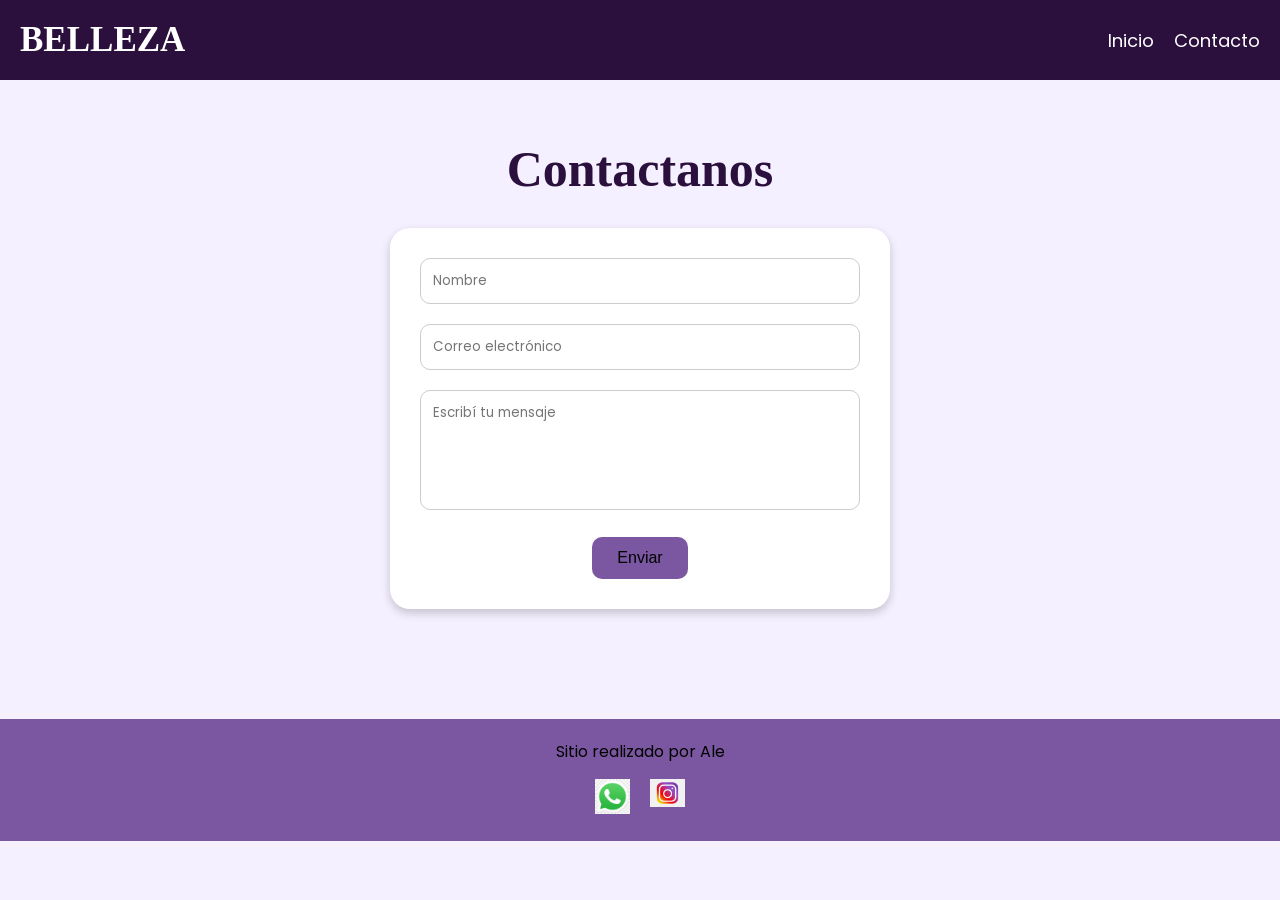
==== pages/contacto.html @ dc285491 "Add files via upload" ====
<!DOCTYPE html>
<html lang="es">

<head>
    <meta charset="UTF-8">
    <meta name="viewport" content="width=device-width, initial-scale=1.0">

    <!-- GOOGLE FONTS -->
    <link href="https://fonts.googleapis.com/css2?family=Poppins&display=swap" rel="stylesheet">

    <!-- CSS -->
    <link rel="stylesheet" href="../css/styles.css">

    <title>Contacto</title>
</head>

<body>

    <!-- HEADER -->
    <header>

        <div class="div-logo">
            <a href="../index.html" class="logo">BELLEZA</a>
        </div>

        <nav class="header-nav">
            <ul>
                <li><a href="../index.html">Inicio</a></li>
                <li><a href="./contacto.html">Contacto</a></li>
            </ul>
        </nav>

    </header>

    <!-- MAIN -->
    <main>

        <section class="contacto">

            <h1>Contactanos</h1>

            <form action="https://formspree.io/f/xqennopv" method="POST">

                <input type="text" name="nombre" placeholder="Nombre" required>

                <input type="email" name="email" placeholder="Correo electrónico" required>

                <textarea name="mensaje" placeholder="Escribí tu mensaje" required></textarea>

                <button type="submit">Enviar</button>

            </form>

        </section>

    </main>

    <!-- FOOTER -->
    <footer>

        <p>Sitio realizado por Ale</p>

        <nav>
            <ul class="footer-list">

                <li>
                    <img src="../img/whatsapp.png" alt="logo-whatsapp">
                </li>

                <li>
                    <img src="../img/instagram.png" alt="logo-instagram">
                </li>

            </ul>
        </nav>

    </footer>

</body>

</html>
---- css/styles.css ----
/* RESET */

*{
    margin: 0;
    padding: 0;
    box-sizing: border-box;
}

/* BODY */

body{
    font-family: 'Poppins', sans-serif;
    background-color: #f5f0ff;
    color: #1e1e1e;
}

/* HEADER */

header{
    background-color: #2b103d;
    display: flex;
    justify-content: space-between;
    align-items: center;
    padding: 20px;
}

.logo{
    color: white;
    text-decoration: none;
    font-size: 35px;
    font-family: cursive;
    font-weight: bold;
}

/* NAV */

.header-nav ul{
    display: flex;
    gap: 20px;
    list-style: none;
}

.header-nav a{
    text-decoration: none;
    color: white;
    font-size: 18px;
    transition: 0.3s;
}

.header-nav a:hover{
    color: #d7b8ff;
}

/* MAIN */

main{
    padding: 40px;
    text-align: center;
}

.titulo-home{
    font-size: 50px;
    color: #5c2d91;
    margin-bottom: 20px;
    font-family: cursive;
}

.parrafo{
    max-width: 700px;
    margin: auto;
    margin-bottom: 50px;
    font-size: 18px;
}

/* SERVICIOS */

.servicios h2{
    font-size: 40px;
    color: #5c2d91;
    margin-bottom: 30px;
    font-family: cursive;
}

.card-servicio{
    background-color: white;
    width: 220px;
    display: inline-block;
    margin: 15px auto;
    padding: 15px;
    border-radius: 20px;
    box-shadow: 0px 4px 10px rgba(0,0,0,0.2);
    vertical-align: top;
}

.card-servicio img{
    width: 100%;
    height: 120px;
    object-fit: cover;
    border-radius: 15px;
}

.card-servicio h3{
    margin-top: 15px;
    color: #2b103d;
    font-size: 25px;
}

.card-servicio p{
    margin: 15px 0;
    font-size: 22px;
    color: #5c2d91;
    font-weight: bold;
}

.card-servicio button{
    background-color: #5c2d91;
    color: white;
    border: none;
    padding: 12px 25px;
    border-radius: 10px;
    cursor: pointer;
    font-size: 16px;
    transition: 0.3s;
}

.card-servicio button:hover{
    background-color: #2b103d;
}

/* RESEÑAS */

.resenas{
    margin-top: 60px;
    text-align: center;
}

.resenas h2{
    font-size: 45px;
    color: #5c2d91;
    margin-bottom: 30px;
    font-family: cursive;
}

.grid-resenas{
    display: grid;
    grid-template-columns: repeat(3, 1fr);
    gap: 20px;
}

.resena{
    background-color: white;
    padding: 20px;
    border-radius: 20px;
    box-shadow: 0px 4px 10px rgba(0,0,0,0.2);
}

.resena p{
    margin-bottom: 15px;
}

/* CONTACTO */

.contacto{
    text-align: center;
    padding: 20px;
}

.contacto h1{
    color : #2b103d;
    font-size: 50px;
    margin-bottom: 30px;
    font-family: 'Dancing Script', cursive;
}

.contacto form{
    background-color: white;
    max-width: 500px;
    margin: auto;
    padding: 30px;
    border-radius: 20px;
    box-shadow: 0px 4px 10px rgba(0,0,0,0.2);
}

.contacto input,
.contacto textarea{
    width: 100%;
    margin-bottom: 20px;
    padding: 12px;
    border: 1px solid #ccc;
    border-radius: 10px;
    font-family: 'Poppins', sans-serif;
}

.contacto textarea{
    height: 120px;
    resize: none;
}

.contacto button{
    background-color: #7b57a1;
    color: black;
    border: none;
    padding: 12px 25px;
    border-radius: 10px;
    cursor: pointer;
    font-size: 16px;
    transition: 0.3s;
}

.contacto button:hover{
    background-color: black;
    color: white;
}

/* FOOTER (UNO SOLO) */

footer{
    background-color: #7b57a1;
    color: black;
    text-align: center;
    padding: 20px;
    margin-top: 50px;
}

.footer-list{
    display: flex;
    justify-content: center;
    gap: 20px;
    list-style: none;
    margin-top: 15px;
}

.footer-list img{
    width: 35px;
}

/* RESPONSIVE */

@media (max-width: 1024px) {

    .grid-resenas {
        grid-template-columns: repeat(2, 1fr);
    }

    .card-servicio {
        width: 45%;
    }
}

@media (max-width: 768px){

    header{
        flex-direction: column;
        gap: 15px;
    }

    .header-nav ul{
        flex-direction: column;
        align-items: center;
    }

    .grid-resenas{
        grid-template-columns: 1fr;
    }

    .card-servicio{
        width: 90%;
    }

    .contacto form{
        width: 90%;
    }
    
    .contacto input,
    .contacto textarea,
    .contacto button{
        font-size: 16px;
    }
}
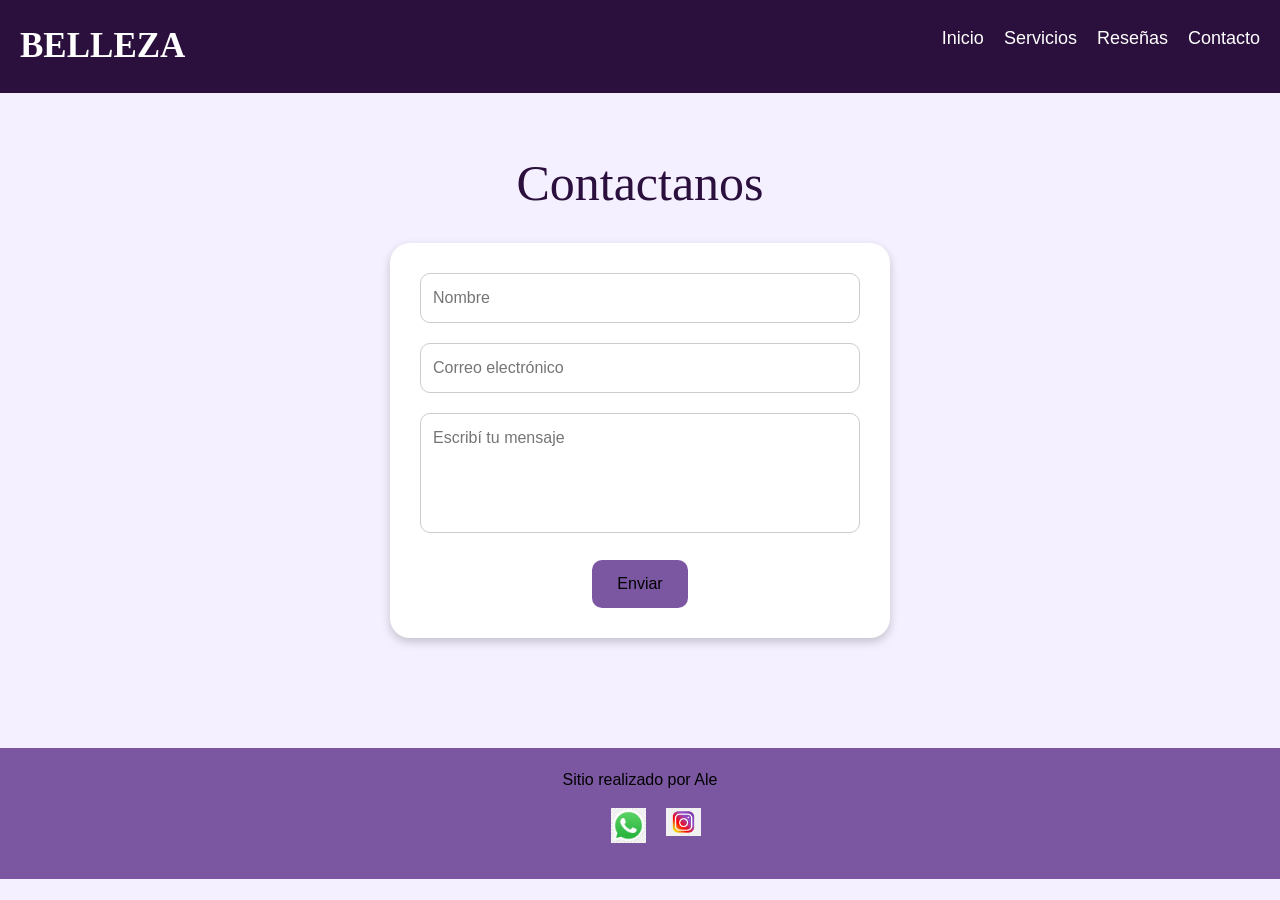
==== commit 9a721fd0: "contacto.html" ====
--- a/pages/contacto.html
+++ b/pages/contacto.html
@@ -5,20 +5,19 @@
     <meta charset="UTF-8">
     <meta name="viewport" content="width=device-width, initial-scale=1.0">
 
-    <!-- GOOGLE FONTS -->
-    <link href="https://fonts.googleapis.com/css2?family=Poppins&display=swap" rel="stylesheet">
+    <meta name="description" content="Contactanos para consultar por servicios de peluquería y uñas.">
+    <meta name="keywords" content="contacto, salón de belleza, peluquería, uñas">
+    <meta name="author" content="Ale">
 
-    <!-- CSS -->
+    <title>Contacto | Salón de Belleza</title>
+
+    <link href="https://cdn.jsdelivr.net/npm/bootstrap@5.3.7/dist/css/bootstrap.min.css" rel="stylesheet">
     <link rel="stylesheet" href="../css/styles.css">
-
-    <title>Contacto</title>
 </head>
 
 <body>
 
-    <!-- HEADER -->
     <header>
-
         <div class="div-logo">
             <a href="../index.html" class="logo">BELLEZA</a>
         </div>
@@ -26,21 +25,18 @@
         <nav class="header-nav">
             <ul>
                 <li><a href="../index.html">Inicio</a></li>
+                <li><a href="../index.html#servicios">Servicios</a></li>
+                <li><a href="../index.html#resenas">Reseñas</a></li>
                 <li><a href="./contacto.html">Contacto</a></li>
             </ul>
         </nav>
-
     </header>
 
-    <!-- MAIN -->
     <main>
-
         <section class="contacto">
-
             <h1>Contactanos</h1>
 
             <form action="https://formspree.io/f/xqennopv" method="POST">
-
                 <input type="text" name="nombre" placeholder="Nombre" required>
 
                 <input type="email" name="email" placeholder="Correo electrónico" required>
@@ -48,34 +44,31 @@
                 <textarea name="mensaje" placeholder="Escribí tu mensaje" required></textarea>
 
                 <button type="submit">Enviar</button>
-
             </form>
-
         </section>
-
     </main>
 
-    <!-- FOOTER -->
     <footer>
-
         <p>Sitio realizado por Ale</p>
 
         <nav>
             <ul class="footer-list">
-
                 <li>
-                    <img src="../img/whatsapp.png" alt="logo-whatsapp">
+                    <a href="https://wa.me/" target="_blank">
+                        <img src="../img/whatsapp.png" alt="Logo de WhatsApp">
+                    </a>
                 </li>
 
                 <li>
-                    <img src="../img/instagram.png" alt="logo-instagram">
+                    <a href="https://www.instagram.com/" target="_blank">
+                        <img src="../img/instagram.png" alt="Logo de Instagram">
+                    </a>
                 </li>
-
             </ul>
         </nav>
-
     </footer>
 
+    <script src="../script.js"></script>
 </body>
 
-</html>+</html>
